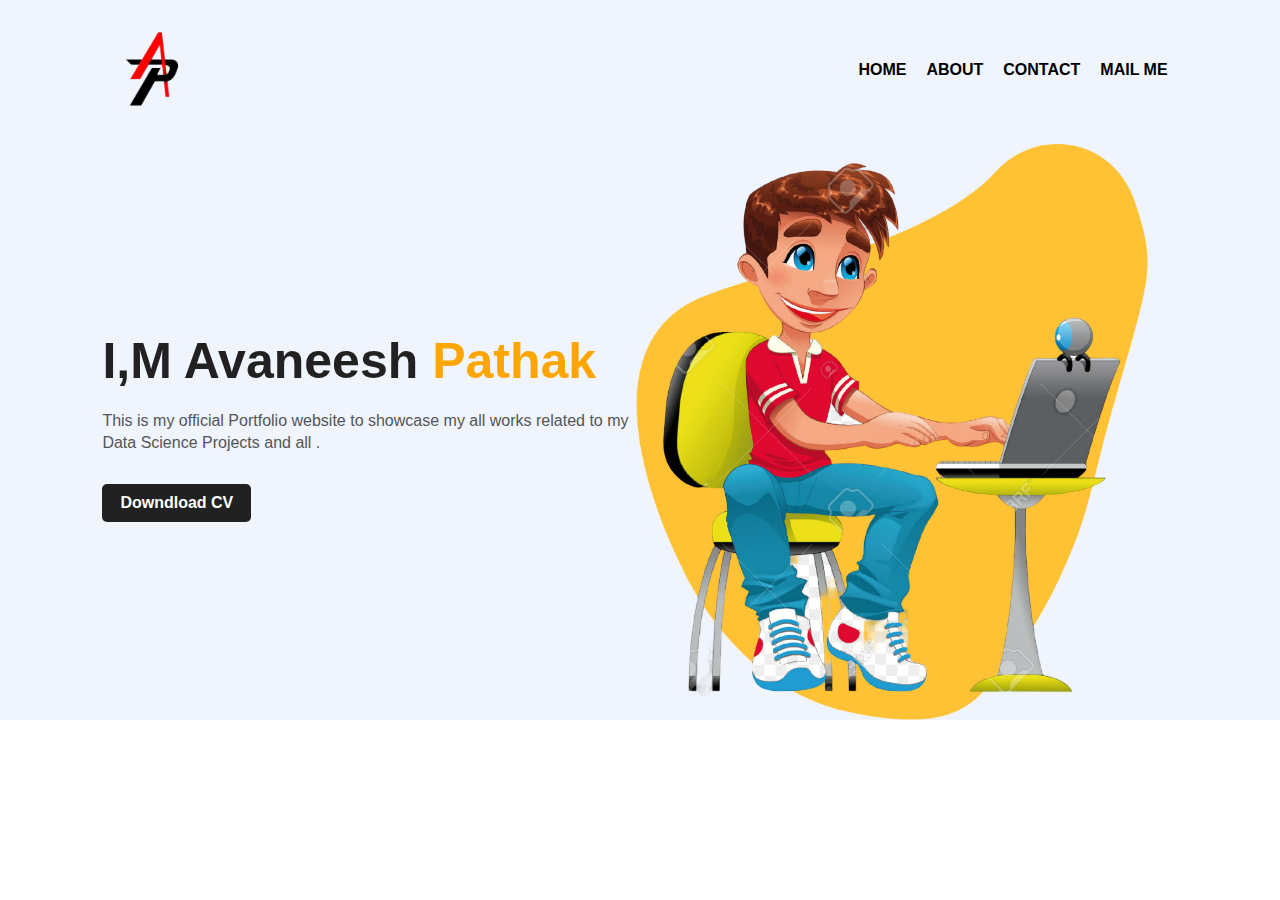
==== index.html @ 337005e0 "Update index.html" ====
<!DOCTYPE html>
<html lang="en">
<head>
    <meta charset="UTF-8">
    <meta http-equiv="X-UA-Compatible" content="IE=edge">
    <meta name="viewport" content="width=device-width, initial-scale=1.0">
    <title>Personle Portfolio Website</title>
    <link rel="stylesheet" href="styles.css">
    <link rel="stylesheet" href="https://cdnjs.cloudflare.com/ajax/libs/font-awesome/5.15.3/css/all.min.css" integrity="sha512-iBBXm8fW90+nuLcSKlbmrPcLa0OT92xO1BIsZ+ywDWZCvqsWgccV3gFoRBv0z+8dLJgyAHIhR35VZc2oM/gI1w==" crossorigin="anonymous" referrerpolicy="no-referrer" />
</head>
<body>
    <div class="hero">
        <nav>
            <img src="AP1.png" class="logo">
            <ul>
                <li><a href="index.html">HOME</a></li>
                <li><a href="about.html" target="_blank">ABOUT</a></li>
                <li><a href="Contact.html" target="_blank">CONTACT</a></li>
                <li><a href="mailto:avaneeshpathak900@gmail.com" target="_blank">MAIL ME</a></li>
            </ul>
        </nav>
        <div class="detel">
            <h1>I,M Avaneesh <span>Pathak</span></h1>
            <p>This is my official Portfolio website to showcase my 
                all works related to my <br>Data Science Projects and all . </p>
            <a href="Avaneesh Resume.pdf" target="_blank">Downdload CV</a>
        </div>
        <div class="images">
            <img src="shape.png" class="shape">
            <img src="BOY1.png" class="boy">
        </div>

        <div class="social">
           <a href="https://www.linkedin.com/in/avaneesh-pathak-a35760259" target="_blank"><i class="fab fa-linkedin"></i></a>
           <a href="https://www.instagram.com/invites/contact/?i=1wuk76nv5epc3&utm_content=34tq945" target="_blank"><i class="fab fa-instagram"></i></a>
           <a href="https://github.com/Avaneesh-Pathak/" target="_blank"><i class="fab fa-github"></i></a>
        </div>
    </div>
</body>
</html>
---- styles.css ----
* {
    margin: 0;
    padding: 0;
    font-family: sans-serif;
    box-sizing: border-box;
}

.hero {
    position: relative;
    width: 100%;
    height: 100vh;
    background: #eff4fd;
}

nav {
    display: flex;
    width: 84%;
    margin: auto;
    padding: 20px 0;
    align-items: center;
    justify-content: space-between;
}

.logo {
    width: 100px;
    cursor: pointer;
}

nav ul {
    display: flex;
    list-style: none;
    margin: 0;
    padding: 0;
}

nav ul li {
    margin: 0 10px;
}

nav ul li a {
    text-decoration: none;
    color: #000;
    font-weight: bold;
}

nav ul li a:hover {
    color: red;
}

.detel {
    margin-left: 8%;
    margin-top: 15%;
}

.detel h1 {
    font-size: 50px;
    color: #212121;
    margin-bottom: 20px;
}

span {
    color: orange;
}

.detel p {
    color: #555;
    line-height: 22px;
}

.detel a {
    background: #212121;
    padding: 10px 18px;
    text-decoration: none;
    font-weight: bold;
    color: #fff;
    display: inline-block;
    margin: 30px 0;
    border-radius: 5px;
}

.images {
    width: 45%;
    height: 80%;
    position: absolute;
    bottom: 0;
    right: 100px;
}

.images img {
    height: 100%;
    position: absolute;
    left: 50%;
    bottom: 0;
    transform: translateX(-50%);
    transition: bottom 1s, left 1s;
}

.images:hover .shape {
    bottom: 40px;
}

.images:hover .boy {
    left: 45%;
}

.social {
    margin-left: 8%;
    margin-top: 100px;
}

.social a {
    font-size: 30px;
    color: #212121;
    margin-right: 20px;
}

.social a:hover {
    color: orange;
}

/* Media Queries */

/* Tablet and Smartphone */
@media screen and (max-width: 768px) {
    nav {
        width: 90%;
    }

    .detel {
        margin-left: 4%;
        margin-top: 10%;
    }

    .images {
        width: 80%;
        right: 0;
        left: 50%;
        transform: translateX(-50%);
        position: static;
        margin-top: 20px;
        margin-bottom: 20px;
    }

    .social {
        margin-left: 4%;
        margin-top: 50px;
    }
}

/* Smartphone */
@media screen and (max-width: 480px) {
    nav {
        width: 100%;
        padding: 10px 0;
    }

    nav ul li {
        margin: 5px;
    }

    .detel {
        margin-left: 4%;
        margin-top: 5%;
    }

    .images {
        width: 90%;
        margin-top: 10px;
        margin-bottom: 10px;
    }

    .social {
        margin-left: 4%;
        margin-top: 20px;
    }
}

/* Desktop */
@media screen and (min-width: 1200px) {
    .hero {
        height: 80vh;
    }

    .detel {
        margin-left: 8%;
        margin-top: 15%;
    }

    .images {
        width: 45%;
        right: 100px;
        left: auto;
        position: absolute;
        bottom: 0;
        margin-top: 0;
        margin-bottom: 0;
    }

    .social {
        margin-left: 8%;
        margin-top: 100px;
    }
}
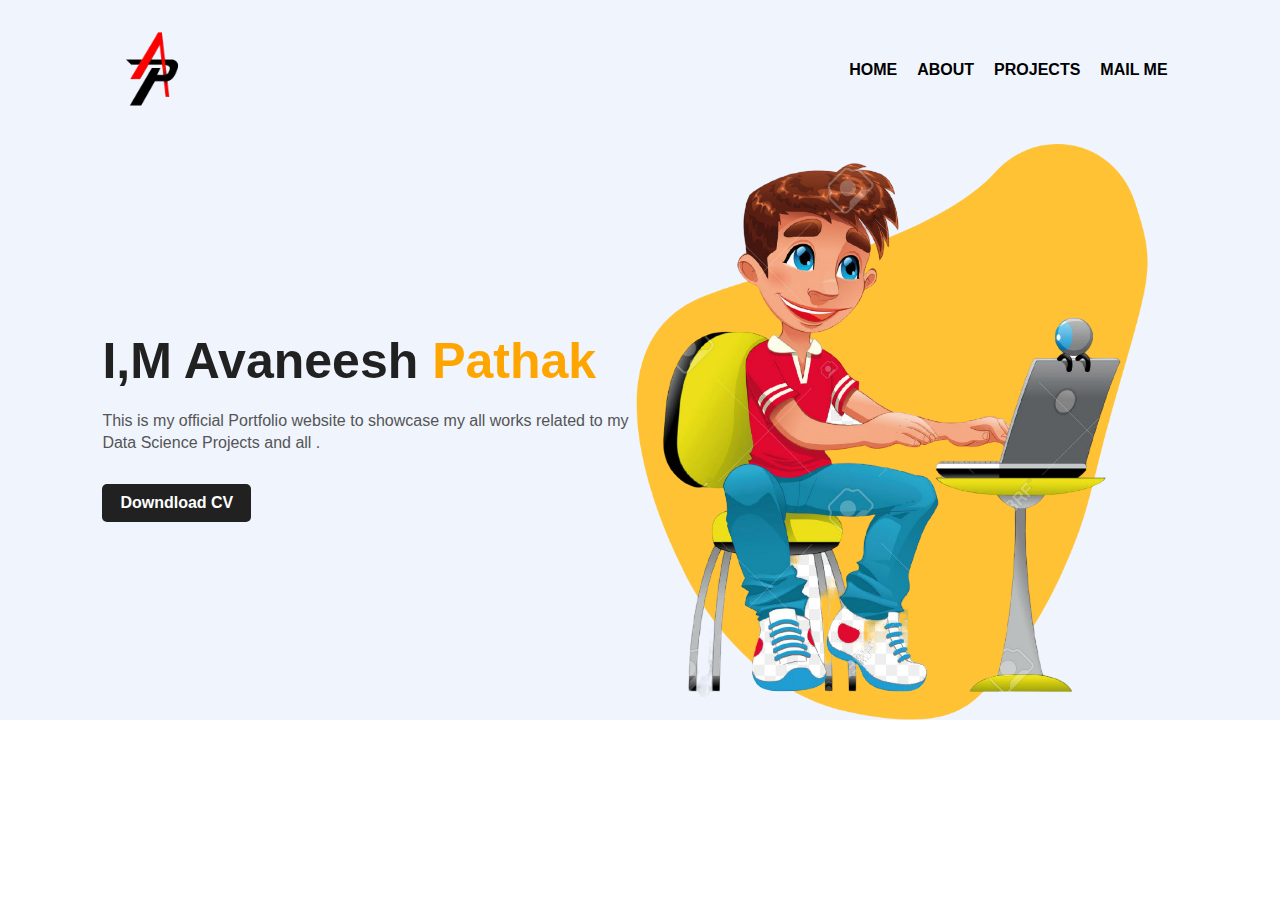
==== commit b582184f: "projects and resume updated" ====
--- a/index.html
+++ b/index.html
@@ -1,40 +1,40 @@
-<!DOCTYPE html>
-<html lang="en">
-<head>
-    <meta charset="UTF-8">
-    <meta http-equiv="X-UA-Compatible" content="IE=edge">
-    <meta name="viewport" content="width=device-width, initial-scale=1.0">
-    <title>Personle Portfolio Website</title>
-    <link rel="stylesheet" href="styles.css">
-    <link rel="stylesheet" href="https://cdnjs.cloudflare.com/ajax/libs/font-awesome/5.15.3/css/all.min.css" integrity="sha512-iBBXm8fW90+nuLcSKlbmrPcLa0OT92xO1BIsZ+ywDWZCvqsWgccV3gFoRBv0z+8dLJgyAHIhR35VZc2oM/gI1w==" crossorigin="anonymous" referrerpolicy="no-referrer" />
-</head>
-<body>
-    <div class="hero">
-        <nav>
-            <img src="AP1.png" class="logo">
-            <ul>
-                <li><a href="index.html">HOME</a></li>
-                <li><a href="about.html" target="_blank">ABOUT</a></li>
-                <li><a href="Contact.html" target="_blank">CONTACT</a></li>
-                <li><a href="mailto:avaneeshpathak900@gmail.com" target="_blank">MAIL ME</a></li>
-            </ul>
-        </nav>
-        <div class="detel">
-            <h1>I,M Avaneesh <span>Pathak</span></h1>
-            <p>This is my official Portfolio website to showcase my 
-                all works related to my <br>Data Science Projects and all . </p>
-            <a href="Avaneesh Resume.pdf" target="_blank">Downdload CV</a>
-        </div>
-        <div class="images">
-            <img src="shape.png" class="shape">
-            <img src="BOY1.png" class="boy">
-        </div>
-
-        <div class="social">
-           <a href="https://www.linkedin.com/in/avaneesh-pathak-a35760259" target="_blank"><i class="fab fa-linkedin"></i></a>
-           <a href="https://www.instagram.com/invites/contact/?i=1wuk76nv5epc3&utm_content=34tq945" target="_blank"><i class="fab fa-instagram"></i></a>
-           <a href="https://github.com/Avaneesh-Pathak/" target="_blank"><i class="fab fa-github"></i></a>
-        </div>
-    </div>
-</body>
-</html>
+<!DOCTYPE html>
+<html lang="en">
+<head>
+    <meta charset="UTF-8">
+    <meta http-equiv="X-UA-Compatible" content="IE=edge">
+    <meta name="viewport" content="width=device-width, initial-scale=1.0">
+    <title>Personle Portfolio Website</title>
+    <link rel="stylesheet" href="styles.css">
+    <link rel="stylesheet" href="https://cdnjs.cloudflare.com/ajax/libs/font-awesome/5.15.3/css/all.min.css" integrity="sha512-iBBXm8fW90+nuLcSKlbmrPcLa0OT92xO1BIsZ+ywDWZCvqsWgccV3gFoRBv0z+8dLJgyAHIhR35VZc2oM/gI1w==" crossorigin="anonymous" referrerpolicy="no-referrer" />
+</head>
+<body>
+    <div class="hero">
+        <nav>
+            <img src="AP1.png" class="logo">
+            <ul>
+                <li><a href="index.html">HOME</a></li>
+                <li><a href="about.html" target="_blank">ABOUT</a></li>
+                <li><a href="Projects.html" target="_blank">PROJECTS</a></li>
+                <li><a href="mailto:avaneeshpathak900@gmail.com" target="_blank">MAIL ME</a></li>
+            </ul>
+        </nav>
+        <div class="detel">
+            <h1>I,M Avaneesh <span>Pathak</span></h1>
+            <p>This is my official Portfolio website to showcase my 
+                all works related to my <br>Data Science Projects and all . </p>
+            <a href="Avaneesh Resume.pdf" target="_blank">Downdload CV</a>
+        </div>
+        <div class="images">
+            <img src="shape.png" class="shape">
+            <img src="BOY1.png" class="boy">
+        </div>
+
+        <div class="social">
+           <a href="https://www.linkedin.com/in/avaneesh-pathak-a35760259" target="_blank"><i class="fab fa-linkedin"></i></a>
+           <a href="https://www.instagram.com/invites/contact/?i=1wuk76nv5epc3&utm_content=34tq945" target="_blank"><i class="fab fa-instagram"></i></a>
+           <a href="https://github.com/Avaneesh-Pathak/" target="_blank"><i class="fab fa-github"></i></a>
+        </div>
+    </div>
+</body>
+</html>--- a/styles.css
+++ b/styles.css
@@ -1,203 +1,203 @@
-* {
-    margin: 0;
-    padding: 0;
-    font-family: sans-serif;
-    box-sizing: border-box;
-}
-
-.hero {
-    position: relative;
-    width: 100%;
-    height: 100vh;
-    background: #eff4fd;
-}
-
-nav {
-    display: flex;
-    width: 84%;
-    margin: auto;
-    padding: 20px 0;
-    align-items: center;
-    justify-content: space-between;
-}
-
-.logo {
-    width: 100px;
-    cursor: pointer;
-}
-
-nav ul {
-    display: flex;
-    list-style: none;
-    margin: 0;
-    padding: 0;
-}
-
-nav ul li {
-    margin: 0 10px;
-}
-
-nav ul li a {
-    text-decoration: none;
-    color: #000;
-    font-weight: bold;
-}
-
-nav ul li a:hover {
-    color: red;
-}
-
-.detel {
-    margin-left: 8%;
-    margin-top: 15%;
-}
-
-.detel h1 {
-    font-size: 50px;
-    color: #212121;
-    margin-bottom: 20px;
-}
-
-span {
-    color: orange;
-}
-
-.detel p {
-    color: #555;
-    line-height: 22px;
-}
-
-.detel a {
-    background: #212121;
-    padding: 10px 18px;
-    text-decoration: none;
-    font-weight: bold;
-    color: #fff;
-    display: inline-block;
-    margin: 30px 0;
-    border-radius: 5px;
-}
-
-.images {
-    width: 45%;
-    height: 80%;
-    position: absolute;
-    bottom: 0;
-    right: 100px;
-}
-
-.images img {
-    height: 100%;
-    position: absolute;
-    left: 50%;
-    bottom: 0;
-    transform: translateX(-50%);
-    transition: bottom 1s, left 1s;
-}
-
-.images:hover .shape {
-    bottom: 40px;
-}
-
-.images:hover .boy {
-    left: 45%;
-}
-
-.social {
-    margin-left: 8%;
-    margin-top: 100px;
-}
-
-.social a {
-    font-size: 30px;
-    color: #212121;
-    margin-right: 20px;
-}
-
-.social a:hover {
-    color: orange;
-}
-
-/* Media Queries */
-
-/* Tablet and Smartphone */
-@media screen and (max-width: 768px) {
-    nav {
-        width: 90%;
-    }
-
-    .detel {
-        margin-left: 4%;
-        margin-top: 10%;
-    }
-
-    .images {
-        width: 80%;
-        right: 0;
-        left: 50%;
-        transform: translateX(-50%);
-        position: static;
-        margin-top: 20px;
-        margin-bottom: 20px;
-    }
-
-    .social {
-        margin-left: 4%;
-        margin-top: 50px;
-    }
-}
-
-/* Smartphone */
-@media screen and (max-width: 480px) {
-    nav {
-        width: 100%;
-        padding: 10px 0;
-    }
-
-    nav ul li {
-        margin: 5px;
-    }
-
-    .detel {
-        margin-left: 4%;
-        margin-top: 5%;
-    }
-
-    .images {
-        width: 90%;
-        margin-top: 10px;
-        margin-bottom: 10px;
-    }
-
-    .social {
-        margin-left: 4%;
-        margin-top: 20px;
-    }
-}
-
-/* Desktop */
-@media screen and (min-width: 1200px) {
-    .hero {
-        height: 80vh;
-    }
-
-    .detel {
-        margin-left: 8%;
-        margin-top: 15%;
-    }
-
-    .images {
-        width: 45%;
-        right: 100px;
-        left: auto;
-        position: absolute;
-        bottom: 0;
-        margin-top: 0;
-        margin-bottom: 0;
-    }
-
-    .social {
-        margin-left: 8%;
-        margin-top: 100px;
-    }
-}
+* {
+    margin: 0;
+    padding: 0;
+    font-family: sans-serif;
+    box-sizing: border-box;
+}
+
+.hero {
+    position: relative;
+    width: 100%;
+    height: 100vh;
+    background: #eff4fd;
+}
+
+nav {
+    display: flex;
+    width: 84%;
+    margin: auto;
+    padding: 20px 0;
+    align-items: center;
+    justify-content: space-between;
+}
+
+.logo {
+    width: 100px;
+    cursor: pointer;
+}
+
+nav ul {
+    display: flex;
+    list-style: none;
+    margin: 0;
+    padding: 0;
+}
+
+nav ul li {
+    margin: 0 10px;
+}
+
+nav ul li a {
+    text-decoration: none;
+    color: #000;
+    font-weight: bold;
+}
+
+nav ul li a:hover {
+    color: red;
+}
+
+.detel {
+    margin-left: 8%;
+    margin-top: 15%;
+}
+
+.detel h1 {
+    font-size: 50px;
+    color: #212121;
+    margin-bottom: 20px;
+}
+
+span {
+    color: orange;
+}
+
+.detel p {
+    color: #555;
+    line-height: 22px;
+}
+
+.detel a {
+    background: #212121;
+    padding: 10px 18px;
+    text-decoration: none;
+    font-weight: bold;
+    color: #fff;
+    display: inline-block;
+    margin: 30px 0;
+    border-radius: 5px;
+}
+
+.images {
+    width: 45%;
+    height: 80%;
+    position: absolute;
+    bottom: 0;
+    right: 100px;
+}
+
+.images img {
+    height: 100%;
+    position: absolute;
+    left: 50%;
+    bottom: 0;
+    transform: translateX(-50%);
+    transition: bottom 1s, left 1s;
+}
+
+.images:hover .shape {
+    bottom: 40px;
+}
+
+.images:hover .boy {
+    left: 45%;
+}
+
+.social {
+    margin-left: 8%;
+    margin-top: 100px;
+}
+
+.social a {
+    font-size: 30px;
+    color: #212121;
+    margin-right: 20px;
+}
+
+.social a:hover {
+    color: orange;
+}
+
+/* Media Queries */
+
+/* Tablet and Smartphone */
+@media screen and (max-width: 768px) {
+    nav {
+        width: 90%;
+    }
+
+    .detel {
+        margin-left: 4%;
+        margin-top: 10%;
+    }
+
+    .images {
+        width: 80%;
+        right: 0;
+        left: 50%;
+        transform: translateX(-50%);
+        position: static;
+        margin-top: 20px;
+        margin-bottom: 20px;
+    }
+
+    .social {
+        margin-left: 4%;
+        margin-top: 50px;
+    }
+}
+
+/* Smartphone */
+@media screen and (max-width: 480px) {
+    nav {
+        width: 100%;
+        padding: 10px 0;
+    }
+
+    nav ul li {
+        margin: 5px;
+    }
+
+    .detel {
+        margin-left: 4%;
+        margin-top: 5%;
+    }
+
+    .images {
+        width: 90%;
+        margin-top: 10px;
+        margin-bottom: 10px;
+    }
+
+    .social {
+        margin-left: 4%;
+        margin-top: 20px;
+    }
+}
+
+/* Desktop */
+@media screen and (min-width: 1200px) {
+    .hero {
+        height: 80vh;
+    }
+
+    .detel {
+        margin-left: 8%;
+        margin-top: 15%;
+    }
+
+    .images {
+        width: 45%;
+        right: 100px;
+        left: auto;
+        position: absolute;
+        bottom: 0;
+        margin-top: 0;
+        margin-bottom: 0;
+    }
+
+    .social {
+        margin-left: 8%;
+        margin-top: 100px;
+    }
+}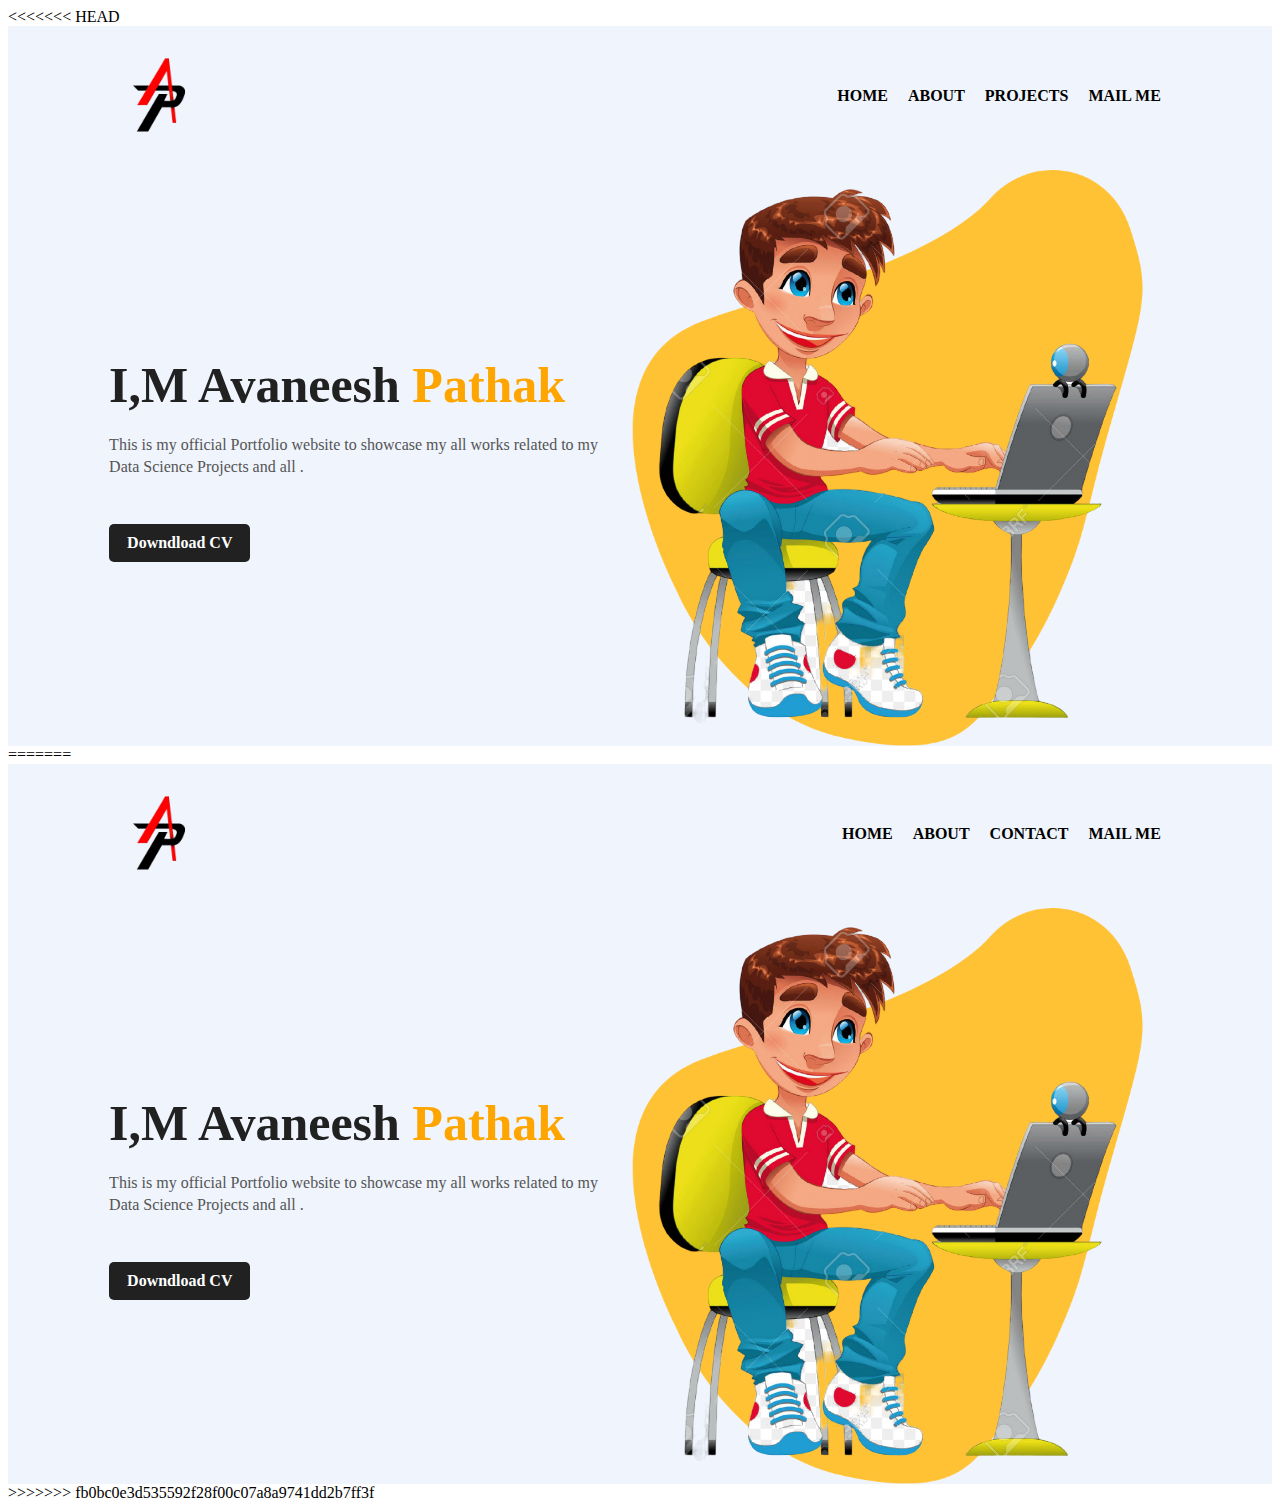
==== commit 55cbea7c: "updated" ====
--- a/index.html
+++ b/index.html
@@ -1,3 +1,4 @@
+<<<<<<< HEAD
 <!DOCTYPE html>
 <html lang="en">
 <head>
@@ -37,4 +38,46 @@
         </div>
     </div>
 </body>
-</html>+</html>
+=======
+<!DOCTYPE html>
+<html lang="en">
+<head>
+    <meta charset="UTF-8">
+    <meta http-equiv="X-UA-Compatible" content="IE=edge">
+    <meta name="viewport" content="width=device-width, initial-scale=1.0">
+    <title>Personle Portfolio Website</title>
+    <link rel="stylesheet" href="styles.css">
+    <link rel="stylesheet" href="https://cdnjs.cloudflare.com/ajax/libs/font-awesome/5.15.3/css/all.min.css" integrity="sha512-iBBXm8fW90+nuLcSKlbmrPcLa0OT92xO1BIsZ+ywDWZCvqsWgccV3gFoRBv0z+8dLJgyAHIhR35VZc2oM/gI1w==" crossorigin="anonymous" referrerpolicy="no-referrer" />
+</head>
+<body>
+    <div class="hero">
+        <nav>
+            <img src="AP1.png" class="logo">
+            <ul>
+                <li><a href="index.html">HOME</a></li>
+                <li><a href="about.html" target="_blank">ABOUT</a></li>
+                <li><a href="Contact.html" target="_blank">CONTACT</a></li>
+                <li><a href="mailto:avaneeshpathak900@gmail.com" target="_blank">MAIL ME</a></li>
+            </ul>
+        </nav>
+        <div class="detel">
+            <h1>I,M Avaneesh <span>Pathak</span></h1>
+            <p>This is my official Portfolio website to showcase my 
+                all works related to my <br>Data Science Projects and all . </p>
+            <a href="Avaneesh Resume.pdf" target="_blank">Downdload CV</a>
+        </div>
+        <div class="images">
+            <img src="shape.png" class="shape">
+            <img src="BOY1.png" class="boy">
+        </div>
+
+        <div class="social">
+           <a href="https://www.linkedin.com/in/avaneesh-pathak-a35760259" target="_blank"><i class="fab fa-linkedin"></i></a>
+           <a href="https://www.instagram.com/invites/contact/?i=1wuk76nv5epc3&utm_content=34tq945" target="_blank"><i class="fab fa-instagram"></i></a>
+           <a href="https://github.com/Avaneesh-Pathak/" target="_blank"><i class="fab fa-github"></i></a>
+        </div>
+    </div>
+</body>
+</html>
+>>>>>>> fb0bc0e3d535592f28f00c07a8a9741dd2b7ff3f
--- a/styles.css
+++ b/styles.css
@@ -1,3 +1,4 @@
+<<<<<<< HEAD
 * {
     margin: 0;
     padding: 0;
@@ -200,4 +201,209 @@
         margin-left: 8%;
         margin-top: 100px;
     }
-}+}
+=======
+* {
+    margin: 0;
+    padding: 0;
+    font-family: sans-serif;
+    box-sizing: border-box;
+}
+
+.hero {
+    position: relative;
+    width: 100%;
+    height: 100vh;
+    background: #eff4fd;
+}
+
+nav {
+    display: flex;
+    width: 84%;
+    margin: auto;
+    padding: 20px 0;
+    align-items: center;
+    justify-content: space-between;
+}
+
+.logo {
+    width: 100px;
+    cursor: pointer;
+}
+
+nav ul {
+    display: flex;
+    list-style: none;
+    margin: 0;
+    padding: 0;
+}
+
+nav ul li {
+    margin: 0 10px;
+}
+
+nav ul li a {
+    text-decoration: none;
+    color: #000;
+    font-weight: bold;
+}
+
+nav ul li a:hover {
+    color: red;
+}
+
+.detel {
+    margin-left: 8%;
+    margin-top: 15%;
+}
+
+.detel h1 {
+    font-size: 50px;
+    color: #212121;
+    margin-bottom: 20px;
+}
+
+span {
+    color: orange;
+}
+
+.detel p {
+    color: #555;
+    line-height: 22px;
+}
+
+.detel a {
+    background: #212121;
+    padding: 10px 18px;
+    text-decoration: none;
+    font-weight: bold;
+    color: #fff;
+    display: inline-block;
+    margin: 30px 0;
+    border-radius: 5px;
+}
+
+.images {
+    width: 45%;
+    height: 80%;
+    position: absolute;
+    bottom: 0;
+    right: 100px;
+}
+
+.images img {
+    height: 100%;
+    position: absolute;
+    left: 50%;
+    bottom: 0;
+    transform: translateX(-50%);
+    transition: bottom 1s, left 1s;
+}
+
+.images:hover .shape {
+    bottom: 40px;
+}
+
+.images:hover .boy {
+    left: 45%;
+}
+
+.social {
+    margin-left: 8%;
+    margin-top: 100px;
+}
+
+.social a {
+    font-size: 30px;
+    color: #212121;
+    margin-right: 20px;
+}
+
+.social a:hover {
+    color: orange;
+}
+
+/* Media Queries */
+
+/* Tablet and Smartphone */
+@media screen and (max-width: 768px) {
+    nav {
+        width: 90%;
+    }
+
+    .detel {
+        margin-left: 4%;
+        margin-top: 10%;
+    }
+
+    .images {
+        width: 80%;
+        right: 0;
+        left: 50%;
+        transform: translateX(-50%);
+        position: static;
+        margin-top: 20px;
+        margin-bottom: 20px;
+    }
+
+    .social {
+        margin-left: 4%;
+        margin-top: 50px;
+    }
+}
+
+/* Smartphone */
+@media screen and (max-width: 480px) {
+    nav {
+        width: 100%;
+        padding: 10px 0;
+    }
+
+    nav ul li {
+        margin: 5px;
+    }
+
+    .detel {
+        margin-left: 4%;
+        margin-top: 5%;
+    }
+
+    .images {
+        width: 90%;
+        margin-top: 10px;
+        margin-bottom: 10px;
+    }
+
+    .social {
+        margin-left: 4%;
+        margin-top: 20px;
+    }
+}
+
+/* Desktop */
+@media screen and (min-width: 1200px) {
+    .hero {
+        height: 80vh;
+    }
+
+    .detel {
+        margin-left: 8%;
+        margin-top: 15%;
+    }
+
+    .images {
+        width: 45%;
+        right: 100px;
+        left: auto;
+        position: absolute;
+        bottom: 0;
+        margin-top: 0;
+        margin-bottom: 0;
+    }
+
+    .social {
+        margin-left: 8%;
+        margin-top: 100px;
+    }
+}
+>>>>>>> fb0bc0e3d535592f28f00c07a8a9741dd2b7ff3f
--- a/styles.css
+++ b/styles.css
@@ -1,3 +1,4 @@
+<<<<<<< HEAD
 * {
     margin: 0;
     padding: 0;
@@ -200,4 +201,209 @@
         margin-left: 8%;
         margin-top: 100px;
     }
-}+}
+=======
+* {
+    margin: 0;
+    padding: 0;
+    font-family: sans-serif;
+    box-sizing: border-box;
+}
+
+.hero {
+    position: relative;
+    width: 100%;
+    height: 100vh;
+    background: #eff4fd;
+}
+
+nav {
+    display: flex;
+    width: 84%;
+    margin: auto;
+    padding: 20px 0;
+    align-items: center;
+    justify-content: space-between;
+}
+
+.logo {
+    width: 100px;
+    cursor: pointer;
+}
+
+nav ul {
+    display: flex;
+    list-style: none;
+    margin: 0;
+    padding: 0;
+}
+
+nav ul li {
+    margin: 0 10px;
+}
+
+nav ul li a {
+    text-decoration: none;
+    color: #000;
+    font-weight: bold;
+}
+
+nav ul li a:hover {
+    color: red;
+}
+
+.detel {
+    margin-left: 8%;
+    margin-top: 15%;
+}
+
+.detel h1 {
+    font-size: 50px;
+    color: #212121;
+    margin-bottom: 20px;
+}
+
+span {
+    color: orange;
+}
+
+.detel p {
+    color: #555;
+    line-height: 22px;
+}
+
+.detel a {
+    background: #212121;
+    padding: 10px 18px;
+    text-decoration: none;
+    font-weight: bold;
+    color: #fff;
+    display: inline-block;
+    margin: 30px 0;
+    border-radius: 5px;
+}
+
+.images {
+    width: 45%;
+    height: 80%;
+    position: absolute;
+    bottom: 0;
+    right: 100px;
+}
+
+.images img {
+    height: 100%;
+    position: absolute;
+    left: 50%;
+    bottom: 0;
+    transform: translateX(-50%);
+    transition: bottom 1s, left 1s;
+}
+
+.images:hover .shape {
+    bottom: 40px;
+}
+
+.images:hover .boy {
+    left: 45%;
+}
+
+.social {
+    margin-left: 8%;
+    margin-top: 100px;
+}
+
+.social a {
+    font-size: 30px;
+    color: #212121;
+    margin-right: 20px;
+}
+
+.social a:hover {
+    color: orange;
+}
+
+/* Media Queries */
+
+/* Tablet and Smartphone */
+@media screen and (max-width: 768px) {
+    nav {
+        width: 90%;
+    }
+
+    .detel {
+        margin-left: 4%;
+        margin-top: 10%;
+    }
+
+    .images {
+        width: 80%;
+        right: 0;
+        left: 50%;
+        transform: translateX(-50%);
+        position: static;
+        margin-top: 20px;
+        margin-bottom: 20px;
+    }
+
+    .social {
+        margin-left: 4%;
+        margin-top: 50px;
+    }
+}
+
+/* Smartphone */
+@media screen and (max-width: 480px) {
+    nav {
+        width: 100%;
+        padding: 10px 0;
+    }
+
+    nav ul li {
+        margin: 5px;
+    }
+
+    .detel {
+        margin-left: 4%;
+        margin-top: 5%;
+    }
+
+    .images {
+        width: 90%;
+        margin-top: 10px;
+        margin-bottom: 10px;
+    }
+
+    .social {
+        margin-left: 4%;
+        margin-top: 20px;
+    }
+}
+
+/* Desktop */
+@media screen and (min-width: 1200px) {
+    .hero {
+        height: 80vh;
+    }
+
+    .detel {
+        margin-left: 8%;
+        margin-top: 15%;
+    }
+
+    .images {
+        width: 45%;
+        right: 100px;
+        left: auto;
+        position: absolute;
+        bottom: 0;
+        margin-top: 0;
+        margin-bottom: 0;
+    }
+
+    .social {
+        margin-left: 8%;
+        margin-top: 100px;
+    }
+}
+>>>>>>> fb0bc0e3d535592f28f00c07a8a9741dd2b7ff3f
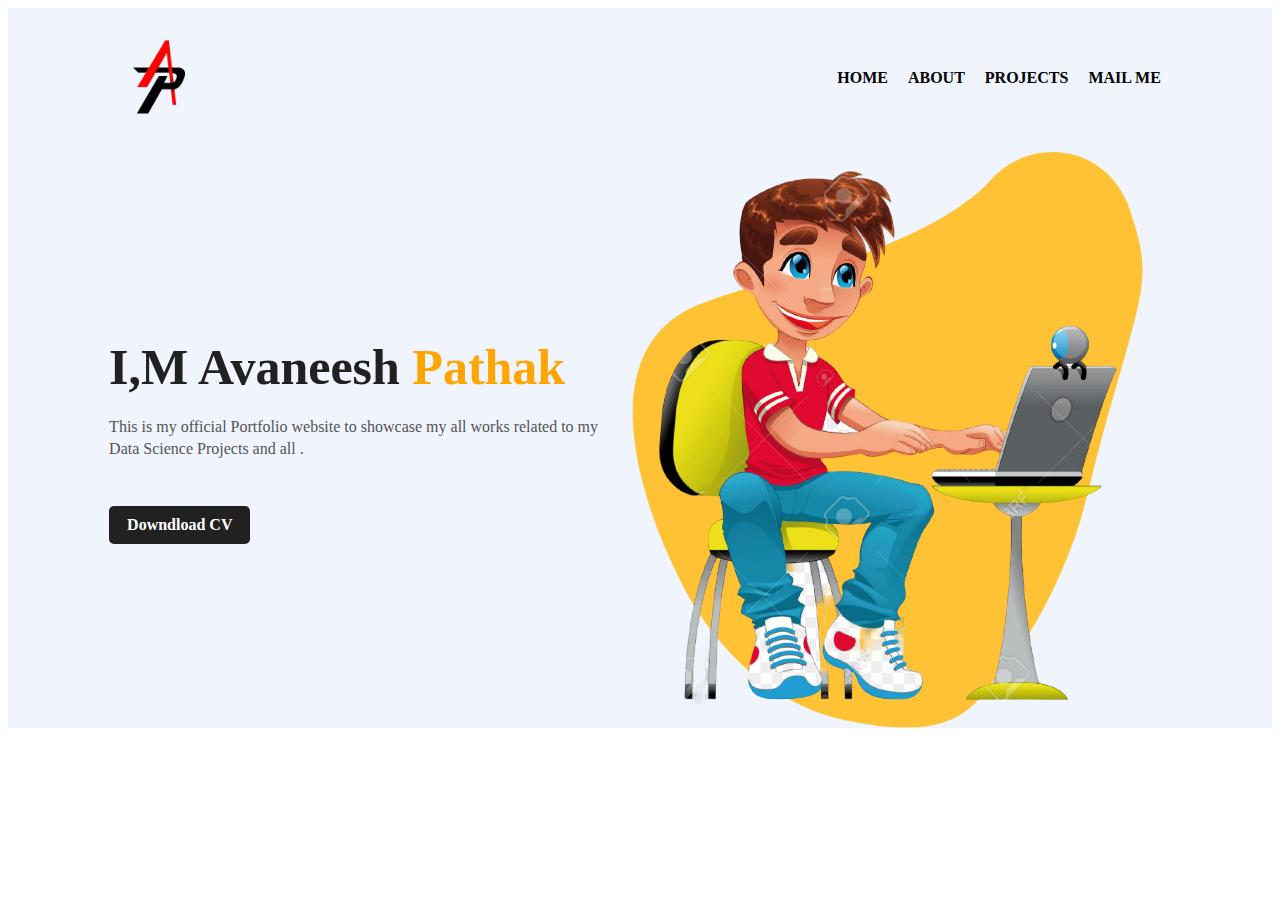
==== commit 498d83b8: "last commit" ====
--- a/index.html
+++ b/index.html
@@ -1,4 +1,4 @@
-<<<<<<< HEAD
+
 <!DOCTYPE html>
 <html lang="en">
 <head>
@@ -39,45 +39,3 @@
     </div>
 </body>
 </html>
-=======
-<!DOCTYPE html>
-<html lang="en">
-<head>
-    <meta charset="UTF-8">
-    <meta http-equiv="X-UA-Compatible" content="IE=edge">
-    <meta name="viewport" content="width=device-width, initial-scale=1.0">
-    <title>Personle Portfolio Website</title>
-    <link rel="stylesheet" href="styles.css">
-    <link rel="stylesheet" href="https://cdnjs.cloudflare.com/ajax/libs/font-awesome/5.15.3/css/all.min.css" integrity="sha512-iBBXm8fW90+nuLcSKlbmrPcLa0OT92xO1BIsZ+ywDWZCvqsWgccV3gFoRBv0z+8dLJgyAHIhR35VZc2oM/gI1w==" crossorigin="anonymous" referrerpolicy="no-referrer" />
-</head>
-<body>
-    <div class="hero">
-        <nav>
-            <img src="AP1.png" class="logo">
-            <ul>
-                <li><a href="index.html">HOME</a></li>
-                <li><a href="about.html" target="_blank">ABOUT</a></li>
-                <li><a href="Contact.html" target="_blank">CONTACT</a></li>
-                <li><a href="mailto:avaneeshpathak900@gmail.com" target="_blank">MAIL ME</a></li>
-            </ul>
-        </nav>
-        <div class="detel">
-            <h1>I,M Avaneesh <span>Pathak</span></h1>
-            <p>This is my official Portfolio website to showcase my 
-                all works related to my <br>Data Science Projects and all . </p>
-            <a href="Avaneesh Resume.pdf" target="_blank">Downdload CV</a>
-        </div>
-        <div class="images">
-            <img src="shape.png" class="shape">
-            <img src="BOY1.png" class="boy">
-        </div>
-
-        <div class="social">
-           <a href="https://www.linkedin.com/in/avaneesh-pathak-a35760259" target="_blank"><i class="fab fa-linkedin"></i></a>
-           <a href="https://www.instagram.com/invites/contact/?i=1wuk76nv5epc3&utm_content=34tq945" target="_blank"><i class="fab fa-instagram"></i></a>
-           <a href="https://github.com/Avaneesh-Pathak/" target="_blank"><i class="fab fa-github"></i></a>
-        </div>
-    </div>
-</body>
-</html>
->>>>>>> fb0bc0e3d535592f28f00c07a8a9741dd2b7ff3f
